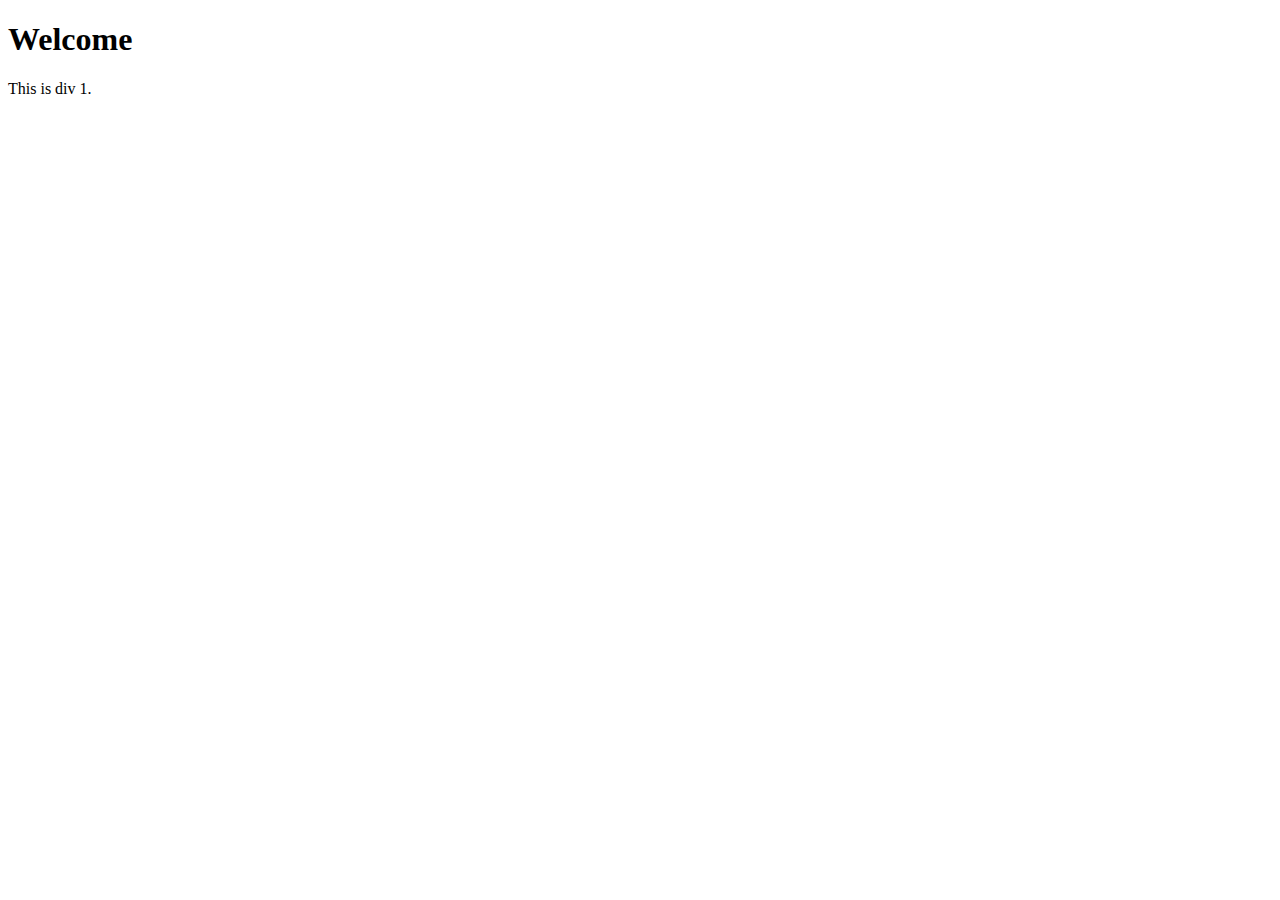
==== index.html @ 011a15ef "Add files via upload" ====
<!DOCTYPE html>
<html lang="en">
<head>
    <meta charset="UTF-8">
    <meta name="viewport" content="width=device-width, initial-scale=1.0">
    <title>Document</title>
    <link rel="stylesheet" href="style.css">
</head>
<body>
    <div class="placeholder">
        <h1>Welcome</h1>
        This is div 1.
    </div>
</body>
</html>
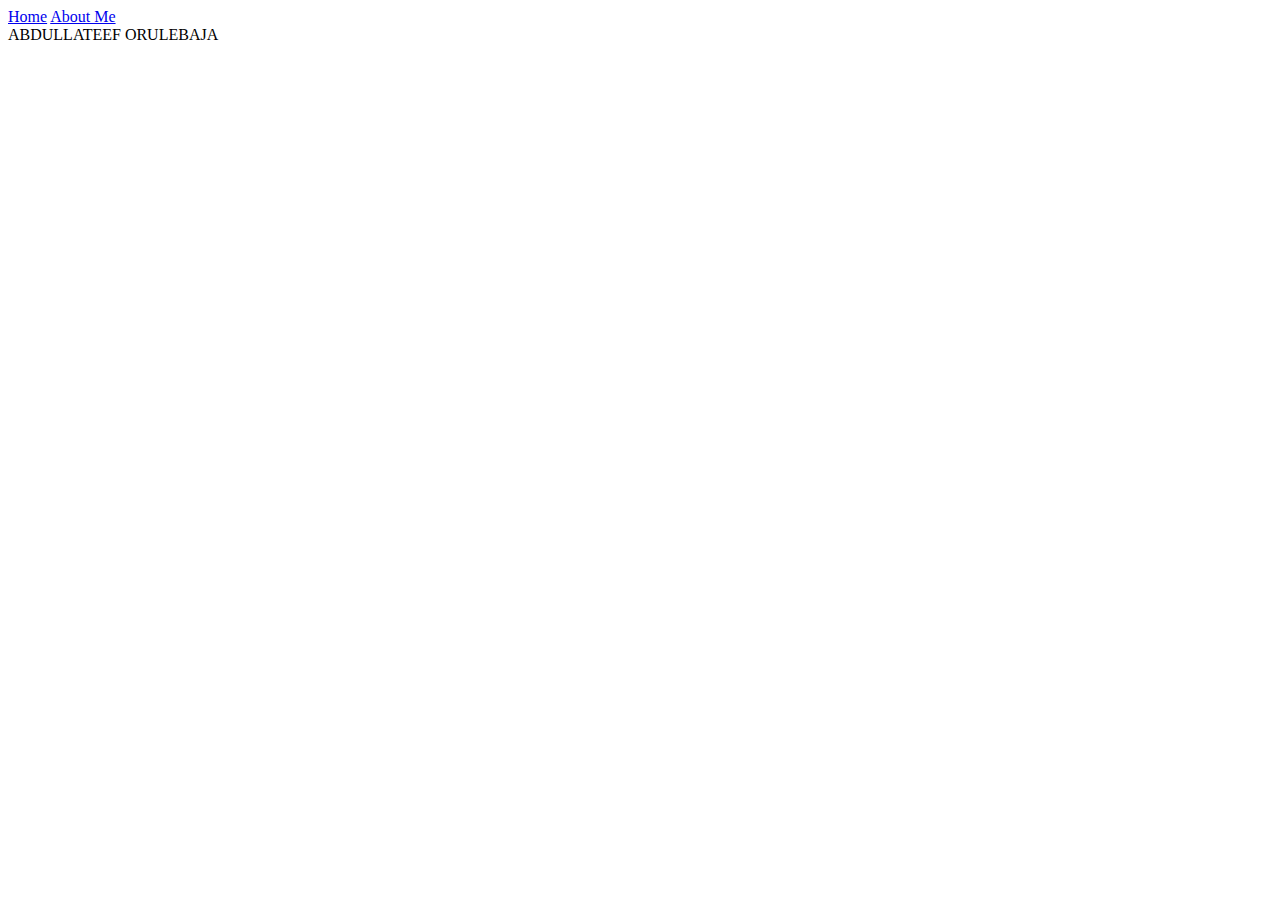
==== commit d48f6ddb: "Images and nav bar starting point" ====
--- a/index.html
+++ b/index.html
@@ -3,13 +3,23 @@
 <head>
     <meta charset="UTF-8">
     <meta name="viewport" content="width=device-width, initial-scale=1.0">
-    <title>Document</title>
+    <title>Welcome - Abdullateef Orulebaja</title>
     <link rel="stylesheet" href="style.css">
 </head>
 <body>
-    <div class="placeholder">
-        <h1>Welcome</h1>
-        This is div 1.
+    <!-- Nav Bar-->
+    <div class="container">
+        <div class="navigationBar">
+            <div class="links">
+                <a href="index.html">Home</a>
+                <a href="about.html">About Me</a>
+            </div>
+            <div>
+                <div class="branding">
+                <div>ABDULLATEEF ORULEBAJA</div>
+                </div>
+            </div>
+        </div>
     </div>
 </body>
 </html>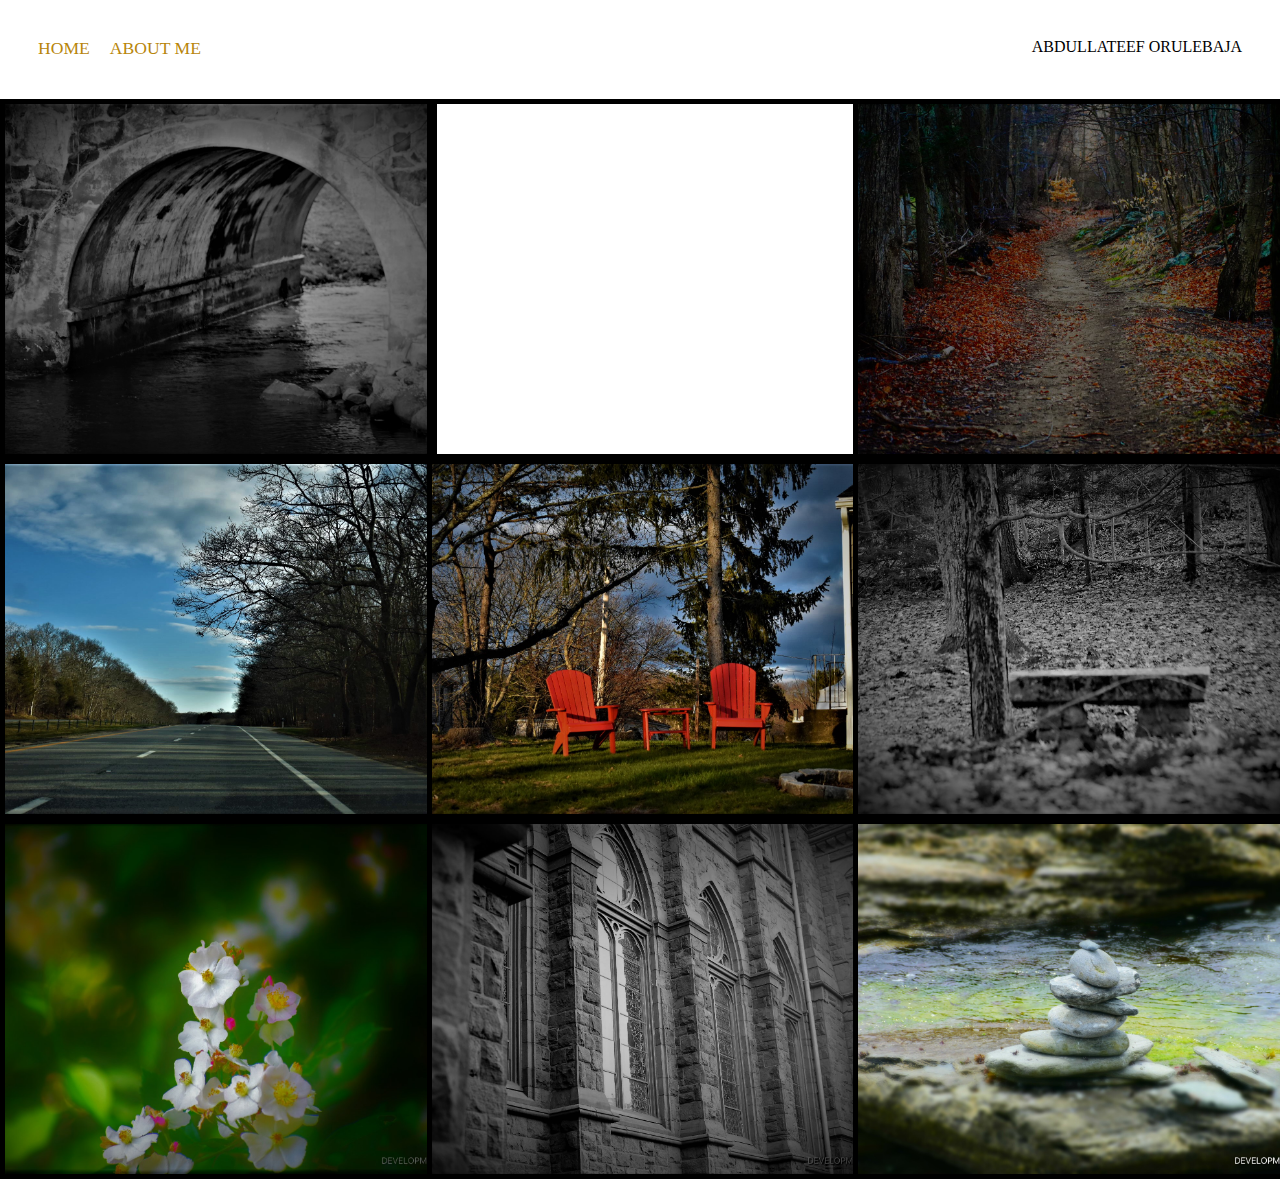
==== commit ff258a6b: "Drafted "About Me" page and Finished structure for Home portfolio" ====
--- a/index.html
+++ b/index.html
@@ -1,25 +1,154 @@
 <!DOCTYPE html>
 <html lang="en">
+
 <head>
     <meta charset="UTF-8">
     <meta name="viewport" content="width=device-width, initial-scale=1.0">
     <title>Welcome - Abdullateef Orulebaja</title>
     <link rel="stylesheet" href="style.css">
+    <link rel="stylesheet" href="images">
 </head>
+
 <body>
     <!-- Nav Bar-->
     <div class="container">
         <div class="navigationBar">
-            <div class="links">
-                <a href="index.html">Home</a>
-                <a href="about.html">About Me</a>
+            <div class="wrappedlinks">
+                <div class="navLinks">
+                    <a href="index.html">Home</a>
+                </div>
+
+                <div class="navLinks">
+                    <a href="about.html">About Me</a>
+                </div>
             </div>
             <div>
-                <div class="branding">
-                <div>ABDULLATEEF ORULEBAJA</div>
+                <div class="nameBrand">
+                    <div>ABDULLATEEF ORULEBAJA</div>
+                </div>
+            </div>
+        </div>
+
+        <!--
+            Container fOr Site Grid
+        -->
+
+        <div class="contentContainer">
+            <div class="portfolioItems">
+                <div class="potfolioSingleItem">
+                    <div class="portfolioImgBackground" style="background-image: url(DSC_0256.jpeg)"></div>
+
+                    <div class="imgText">
+                        <div class="logo">
+                            <img src="">
+
+                        </div>
+                        <div class="subtitle">This is my subtitle text area that will be replaced after the fact</div>
+                    </div>
+                </div>
+
+                <div class="potfolioSingleItem">
+                    <div class="portfolioImgBackground" style="background-image: url(DSC_0806.JPG_1.jpeg)"></div>
+
+                    <div class="imgText">
+                        <div class="logo">
+                            <img src="">
+                        </div>
+                        <div class="subtitle">This is my subtitle text area that will be replaced after the fact</div>
+                    </div>
+                </div>
+
+                <div class="potfolioSingleItem">
+                    <div class="portfolioImgBackground" style="background-image: url(DSC_0276.jpeg)"></div>
+
+                    <div class="imgText">
+                        <div class="logo">
+                            <img src="">
+                        </div>
+                        <div class="subtitle">This is my subtitle text area that will be replaced after the fact</div>
+                    </div>
+                </div>
+
+                <div class="potfolioSingleItem">
+                    <div class="portfolioImgBackground" style="background-image: url(DSC_0586.jpeg)"></div>
+
+                    <div class="imgText">
+                        <div class="logo">
+                            <img src="">
+                        </div>
+                        <div class="subtitle">This is my subtitle text area that will be replaced after the fact</div>
+                    </div>
+                </div>
+
+                <div class="potfolioSingleItem">
+                    <div class="portfolioImgBackground" style="background-image: url(DSC_0602.jpeg)"></div>
+
+                    <div class="imgText">
+                        <div class="logo">
+                            <img src="">
+                        </div>
+                        <div class="subtitle">This is my subtitle text area that will be replaced after the fact</div>
+                    </div>
+                </div>
+
+                <div class="potfolioSingleItem">
+                    <div class="portfolioImgBackground" style="background-image:url(DSC_0263.jpeg)"></div>
+
+                    <div class="imgText">
+                        <div class="logo">
+                            <img src="">
+                        </div>
+                        <div class="subtitle">This is my subtitle text area that will be replaced after the fact</div>
+                    </div>
+                </div>
+
+                <div class="potfolioSingleItem">
+                    <div class="portfolioImgBackground" style="background-image: url(DSC_0020.jpeg)"></div>
+
+                    <div class="imgText">
+                        <div class="logo">
+                            <img src="">
+                        </div>
+
+                        <div class="subtitle">This is my subtitle text area that will be replaced after the fact</div>
+                    </div>
+                </div>
+
+                <div class="potfolioSingleItem">
+                    <div class="portfolioImgBackground" style="background-image: url(DSC_1239.jpeg)"></div>
+
+                    <div class="imgText">
+                        <div class="logo">
+                            <img src="">
+                        </div>
+
+                        <div class="subtitle">This is my subtitle text area that will be replaced after the fact</div>
+                    </div>
+                </div>
+
+                <div class="potfolioSingleItem">
+                    <div class="portfolioImgBackground" style="background-image: url(DSC_1208.jpeg)"></div>
+
+                    <div class="imgText">
+                        <div class="logo">
+                            <img src="">
+                        </div>
+
+                        <div class="subtitle">This is my subtitle text area that will be replaced after the fact</div>
+                    </div>
                 </div>
             </div>
         </div>
     </div>
 </body>
+
+<script>
+    const portfolioItems = document.querySelectorAll('.portfolioSingleItems')
+    portfolioItems.forEach(portfolioItem => {
+        portfolioItem.addEventListener('mouseover', () => {
+
+        })
+    })
+</script>
+
 </html>--- a/style.css
+++ b/style.css
@@ -0,0 +1,99 @@
+body{
+    margin: 0px;
+}
+
+.container{
+    display: grid;
+    grid-template-columns: 1fr;
+}
+/* Nav Bar Styles*/
+.navigationBar {
+    display: flex;
+    justify-content: space-between;
+    padding: 38px;
+}
+
+.wrappedlinks{
+    display: flex;
+}
+
+.wrappedlinks > div{
+    margin-right: 20px;
+    font-size: 1.1em;
+    text-transform: uppercase;
+}
+
+.navLinks{
+    height: 22px;
+    border-bottom: 1px solid transparent;
+    transition: border-bottom 0.5s;
+}
+
+.navLinks a{
+    color: darkgoldenrod;
+    text-decoration: none;
+    transition: color 0.5s;
+}
+
+.navLinks:hover{
+    border-bottom: 1px solid black;
+}
+
+.navLinks a:hover{
+    color: black;
+}
+
+/* main page style*/
+.portfolioItems{
+    display: grid;
+    grid-template-columns: 1fr 1fr 1fr;
+}
+
+.potfolioSingleItem{
+    position: relative;
+}
+
+.portfolioImgBackground{
+    height: 350px;
+    width: 100%;
+    background-size: cover;
+    background-position: center;
+    background-repeat: no-repeat;
+    border: 5px solid black;
+
+}
+
+.imgText{
+    position: absolute;
+    top: 0;
+    display: flex;
+    flex-direction: column;
+    justify-content: center;
+    align-items: center;
+    height: 100%;
+    text-align: center;
+    padding-left: 50%;
+    padding-right: 100%;
+}
+
+.logo img{
+    width: 50%;
+    margin-bottom: 20px;
+}
+
+.imgText .subtitle{
+    transition: 1s;
+    font-weight: 600;
+    color: transparent;
+}
+/**/
+.imgText:hover .subtitle{
+    font-weight: 600;
+    color: darkgoldenrod;
+
+}
+
+.imgDarken{
+    transition: 1s;
+    filter: brightness(10%);
+}